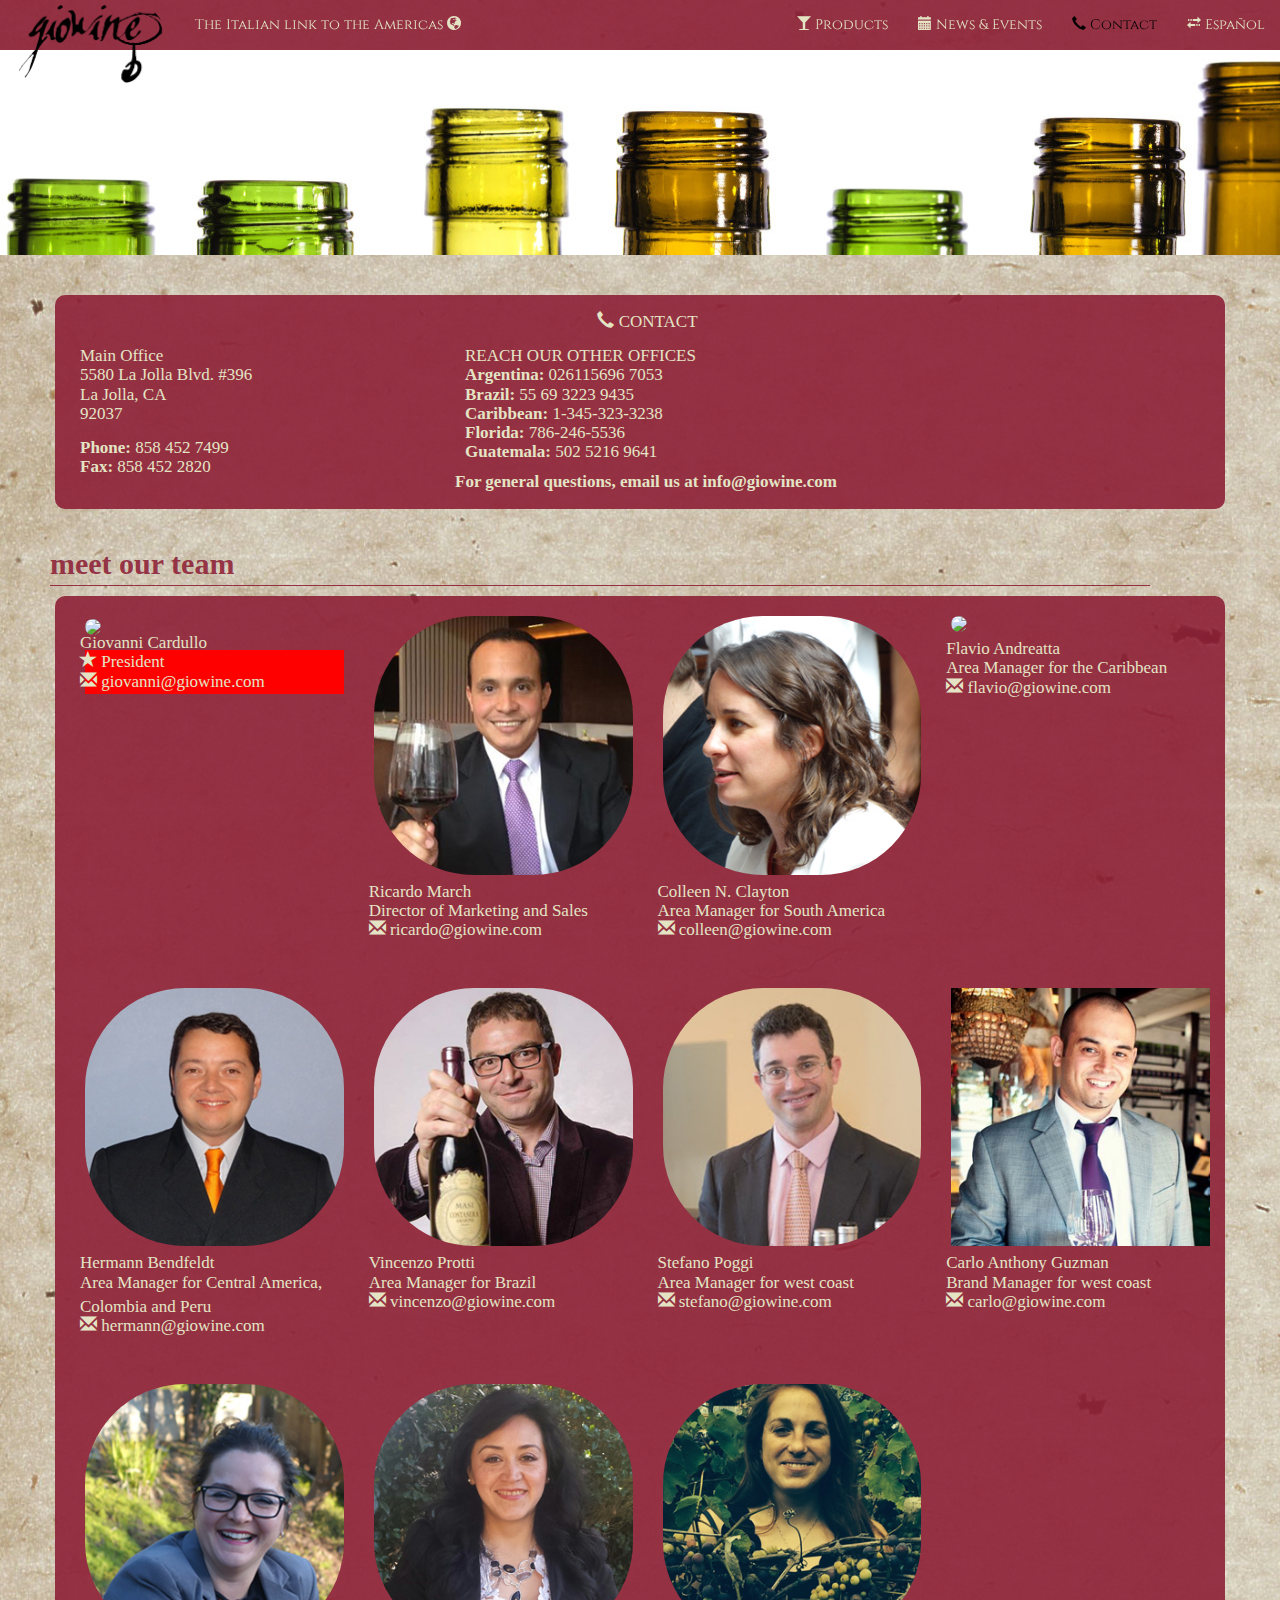
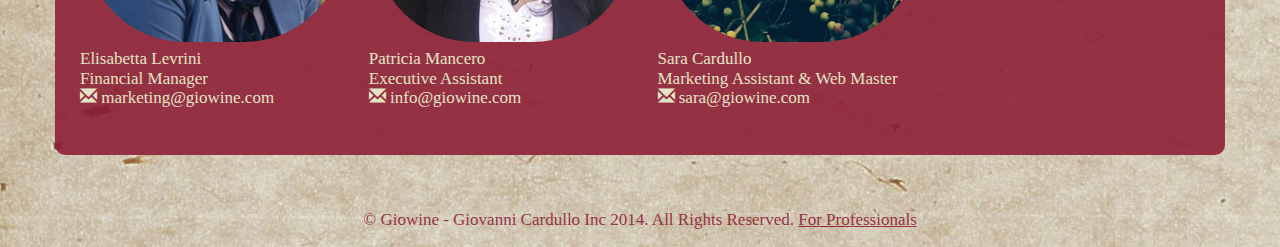
==== contact.html @ b2e7eb6e "re-init to lighten up the git history" ====
<!DOCTYPE html>
<html lang="en">
  <head>
    <meta charset="utf-8">
    <meta http-equiv="X-UA-Compatible" content="IE=edge">
    <meta name="viewport" content="width=device-width, initial-scale=1">
    <meta name="description" content="">
    <title>Giowine > Contacts</title>
  
     <!-- Exeternal CSS -->
     <link href='http://fonts.googleapis.com/css?family=Cinzel' rel='stylesheet' type='text/css'>
     <link href="css/bootstrap.css" rel="stylesheet">
     <link href="css/main.css" rel="stylesheet">
     
     
  </head>

  <body id="contactbody">


   <header>

  <!-- Navbar -->
    <nav class="navbar navbar-default navbar-fixed-top">
      <div class="container-fluid">
        <!-- Brand and toggle get grouped for better mobile display -->
        <div class="navbar-header">
          <button type="button" class="navbar-toggle collapsed" data-toggle="collapse" data-target="#bs-example-navbar-collapse-1">
            <span class="sr-only">Toggle navigation</span>
            <span class="icon-bar"></span>
            <span class="icon-bar"></span>
            <span class="icon-bar"></span>
          </button>
          
           <ul class="nav navbar-nav navbar-left">
           <li class="logo"><a class="navbar-brand" href="index.html"><img src="images/vrais_logo.png"></a></li>
            <li id="italianlink">The Italian link to the Americas <span class="glyphicon glyphicon-globe" aria-hidden="true"></li>
          </ul>
        </div>

       

        <!-- Collect the nav links, forms, and other content for toggling -->
        <div class="collapse navbar-collapse" id="bs-example-navbar-collapse-1">
          <ul class="nav navbar-nav navbar-right"> <!--here-->
            <li><a href="wine.html"><span class="glyphicon glyphicon-glass" aria-hidden="true"></span> Products</a></li>
            <li class="dropdown">
              <a href="#" class="dropdown-toggle" data-toggle="dropdown" role="button" aria-expanded="false"><span class="glyphicon glyphicon-calendar" aria-hidden="true"></span> News & Events </a>
              <ul class="dropdown-menu" role="menu">
                <li><a href="#">In the Press</a></li>
                <li><a href="#">What's New</a></li>
                <li><a href="#">Calendar</a></li>
              </ul>
            </li>
            <li class="active"><a href="contact.html"> <span class="glyphicon glyphicon-earphone" aria-hidden="true"></span> Contact</a></li>
            <li><a href="#"><span class="glyphicon glyphicon-transfer" aria-hidden="true"></span> Español</a> </li> 
          </ul>

        </div><!-- /.navbar-collapse -->
      </div><!-- /.container-fluid -->
    </nav>
  
 </header>


<div class="try height">
</div>


<br>
<br>

  <div class="container">
      <br>
            <p class="bold center"><span class="glyphicon glyphicon-earphone"></span> CONTACT</p>
            </br>
            <div class="row">
                <div class="col-md-4">
                  <p class="bold">Main Office</p>
                  <p>5580 La Jolla Blvd. #396</p>
                  <p>La Jolla, CA</p>
                  <p>92037</p>
                  <br>
                  <p><strong>Phone:</strong> 858 452 7499</p>
                  <p><strong>Fax:</strong> 858 452 2820</p>
                </div>
                <div class="col-md-4">
                <p class="bold">REACH OUR OTHER OFFICES</p>
                  <p><strong>Argentina:</strong> 026115696 7053</p>
                  <p><strong>Brazil:</strong> 55 69 3223 9435</p>
                  <p><strong>Caribbean:</strong> 1-345-323-3238</p>
                  <p><strong>Florida:</strong> 786-246-5536</p>
                  <p><strong>Guatemala:</strong> 502 5216 9641</p>
                </div>
            </div>
              <p><strong>For general questions, email us at <a href="mailto:info@giowine.com?cc=info@giowine.com.com&subject=More%20information%20about%20Giowine&body=Hello, %0A%0AI came across your website and I'm interested in more information about Giowine, Inc.">info@giowine.com</a></strong></p>
               <br>
          </div>  <!-- /row -->

      </div>  <!-- /container -->

      <div class="jumbotron" id="nospace">
      <div id="box">
        <h2>meet our team</h2>
        <hr>
      </div>
       <div class="container">

       
<br>
        <div class="row">
<!-- Giovanni-->
          <div class="col-md-3">
            
              <img src="images/contacts/gio.jpg" class="round">
                <p class="bold"> Giovanni Cardullo</p> 
                <div class="contact1">
                 <p><span class="glyphicon glyphicon-star" aria-hidden="true"></span> President</p> 
                 <p><a href="mailto:giovanni@giowine.com?cc=info@giowine.com.com&subject=More%20information%20about%20Giowine&body=Dear Giovanni, %0A%0AI came across your website and I'm interested in more information about Giowine, Inc."><span class="glyphicon glyphicon-envelope" aria-hidden="true"></span> giovanni@giowine.com</a></p>
            </div>
          </div>
<!-- Ricardo-->
          <div class="col-md-3">
            <div class="contact">
               <img src="images/contacts/ricardo.jpg" class="round">
                <p class="bold">Ricardo March</p>
                <p>Director of Marketing and Sales</p>
                <p><a href="mailto:ricardo@giowine.com?cc=info@giowine.com.com&subject=More%20information%20about%20Giowine&body=Dear Ricardo, %0A%0AI came across your website and I'm interested in more information about Giowine, Inc."><span class="glyphicon glyphicon-envelope" aria-hidden="true"></span> ricardo@giowine.com</a></p>
            </div>
          </div>

<!-- Colleen-->
          <div class="col-md-3">
            <div class="contact">
              <img src="images/contacts/colleen.jpg" class="round">
              <p class="bold">Colleen N. Clayton</p>
              <p>Area Manager for South America
              <p><a href="mailto:colleen@giowine.com?cc=info@giowine.com.com&subject=More%20information%20about%20Giowine&body=Dear Colleen, %0A%0AI came across your website and I'm interested in more information about Giowine, Inc."><span class="glyphicon glyphicon-envelope" aria-hidden="true"></span> colleen@giowine.com</a></p>
            </div>
          </div>

<!-- Flavio-->
          <div class="col-md-3">
            <div class="contact">
              <img src="images/contacts/flavio.jpg" class="round">
              <p class="bold">Flavio Andreatta</p>
              <p>Area Manager for the Caribbean</p>
              <p><a href="mailto:flavio@giowine.com?cc=info@giowine.com.com&subject=More%20information%20about%20Giowine&body=Dear Flavio, %0A%0AI came across your website and I'm interested in more information about Giowine, Inc."><span class="glyphicon glyphicon-envelope" aria-hidden="true"></span> flavio@giowine.com</a></p>
            </div>
          </div>
        </div><!-- /row1-->

        <div class="row">
<!-- Hermann-->
          <div class="col-md-3">
            <div class="contact">
              <img src="images/contacts/hermann.jpg" class="round">
              <p class="bold">Hermann Bendfeldt</p>
              <p>Area Manager for Central America, Colombia and Peru</p>
              <p><a href="mailto:hermann@giowine.com?cc=info@giowine.com.com&subject=More%20information%20about%20Giowine&body=Dear Hermann, %0A%0AI came across your website and I'm interested in more information about Giowine, Inc."><span class="glyphicon glyphicon-envelope" aria-hidden="true"></span> hermann@giowine.com</a></p>
            </div>
          </div>

<!-- Vincenzo-->
          <div class="col-md-3">
            <div class="contact">
              <img src="images/contacts/vincenzo.jpg" class="round">
              <p class="bold">Vincenzo Protti</p>
              <p>Area Manager for Brazil</p>
              <p><a href="mailto:vincenzo@giowine.com?cc=info@giowine.com.com&subject=More%20information%20about%20Giowine&body=Dear Vincenzo, %0A%0AI came across your website and I'm interested in more information about Giowine, Inc."><span class="glyphicon glyphicon-envelope" aria-hidden="true"></span> vincenzo@giowine.com</a></p>
            </div>
          </div>
  
<!-- Stefano-->
          <div class="col-md-3">
            <div class="contact">
              <img src="images/contacts/stefano.jpg" class="round">
              <p class="bold">Stefano Poggi</p>
              <p>Area Manager for west coast</p>
              <p><a href="mailto:stefano@giowine.com?cc=info@giowine.com.com&subject=More%20information%20about%20Giowine&body=Dear Stefano, %0A%0AI came across your website and I'm interested in more information about Giowine, Inc."><span class="glyphicon glyphicon-envelope" aria-hidden="true"></span> stefano@giowine.com</a></p>
            </div>
          </div>

<!-- Carlo-->
          <div class="col-md-3">
            <div class="contact">
              <img src="images/contacts/carlo.jpg">
              <p class="bold">Carlo Anthony Guzman</p>
              <p>Brand Manager for west coast</p>
              <p><a href="mailto:carlo@giowine.com?cc=info@giowine.com.com&subject=More%20information%20about%20Giowine&body=Dear Carlo, %0A%0AI came across your website and I'm interested in more information about Giowine, Inc."><span class="glyphicon glyphicon-envelope" aria-hidden="true"></span> carlo@giowine.com</a></p>
            </div>
          </div>
        </div><!-- /row2-->

        <div class="row">
<!-- Elisabetta-->
          <div class="col-md-3">
            <div class="contact">
              <img src="images/contacts/elisabetta.jpg" class="round">
              <p class="bold">Elisabetta Levrini</p>
              <p>Financial Manager</p>
              <p><a href="mailto:marketing@giowine.com?cc=info@giowine.com.com&subject=More%20information%20about%20Giowine&body=Dear Elisabetta, %0A%0AI came across your website and I'm interested in more information about Giowine, Inc."><span class="glyphicon glyphicon-envelope" aria-hidden="true"></span> marketing@giowine.com</a></p>
            </div>
          </div>

<!-- Patricia-->
          <div class="col-md-3">
            <div class="contact">  
              <img src="images/contacts/patricia.jpg" class="round">
              <p class="bold">Patricia Mancero</p>
              <p>Executive Assistant</p>
              <p><a href="mailto:info@giowine.com?cc=info@giowine.com.com&subject=More%20information%20about%20Giowine&body=Dear Patricia, %0A%0AI came across your website and I'm interested in more information about Giowine, Inc."><span class="glyphicon glyphicon-envelope" aria-hidden="true"></span> info@giowine.com</a></p>
            </div>
          </div>

<!-- Sara-->
          <div class="col-md-3">
            <div class="contact">
              <img src="images/contacts/sara.jpg" class="round">
              <p class="bold">Sara Cardullo</p>
              <p>Marketing Assistant & Web Master</p>
              <p><a href="mailto:sara@giowine.com?cc=info@giowine.com.com&subject=More%20information%20about%20Giowine&body=Dear Sara, %0A%0AI came across your website and I'm interested in more information about Giowine, Inc."><span class="glyphicon glyphicon-envelope" aria-hidden="true"></span> sara@giowine.com</a></p>
            </div>
          </div>
          
          <div class="col-md-3">
            
          </div>

        </div><!-- /row3-->

      </div><!-- /container-->
      </div><!-- /Jumbotron-->

    


    <!-- Footer -->
    <footer>
      
       <p>© Giowine - Giovanni Cardullo Inc 2014. All Rights Reserved. <u><a href="#">For Professionals</a></u></p>
       
      
    </footer>

<!-- jQuery -->
    <script src="https://ajax.googleapis.com/ajax/libs/jquery/1.11.0/jquery.min.js"></script>
    <!-- Include all compiled plugins (below), or include individual files as needed -->
    <script src="js/bootstrap.js"></script>
    

  </body>
</html>
---- css/main.css ----
/*-----------------------------------------------------------------------------
=MAIN STYLES
-----------------------------------------------------------------------------*/


body {
  color: rgba(141,32,54, 0.9);
  /*background: rgb(228,228,197);*/
  background: url('../images/bg/3.jpg'); /* add a fallback color of #d6d6d6 */
  background-repeat: repeat-y;
  background-position: -50px -155px;
  padding-top: 50px;
  font-family: 'Baskerville', 'Garamond', 'Calisto MT',  'Book Antiqua', serif;
  height: 110%;
}



h1 {
 font-family: 'Cinzel', serif;
 text-align: center;
}

header {
  background: rgba(141,32,54, 0.9);
  color: rgb(228,228,197) !important;
}

.center {
  text-align: center;
}

footer {
  margin: 20px;
  text-align: center
}

footer p {
  font-size: 17px;
}

h4 {
  font-weight: bold;
}

h3 {
  font-weight: bold;
}


.round {
  border-radius: 100px;
}



.blurb hr {
  margin-bottom: 5px;
  margin-top: -10px;
  margin-right: 0px;
  border-color: rgb(228,228,197)
}

hr {
  margin-bottom: 10px;
  margin-top: -5px;
  border-color: rgba(141,32,54, 0.9);
  margin-right: 100px;
}

button {
  color: rgba(141,32,54, 0.9) !important;
}

h2 {
  font-weight: bold;
}

.font {
  font-family: 'Cinzel', serif;
}


a:hover {

 text-decoration: none;
}

a:focus {
 color: black !important;
 text-decoration: none;
}

.carousel {
  border-top: 10px solid rgba(141,32,54, 0.9);
  border-bottom: 10px solid rgba(141,32,54, 0.9) ;
}

footer a {
  color: rgba(141,32,54, 0.9) !important;
}

footer a:hover {
  color: black !important;
}
/*-----------------------------------------------------------------------------
=NAVBAR
-----------------------------------------------------------------------------*/



.navbar {
  background: rgba(141,32,54, 0.9);
  font-family: 'Cinzel', serif;
  border: none;
  border-radius: 0px !important;
}


.navbar-default .navbar-nav > li > a {
  color: rgb(228,228,197);
}

.navbar-default .navbar-nav > li.active > a {
  background: inherit !important;
  color: black !important;
}


.dropdown-menu a {
  background: rgba(141,32,54, 0.9);
}

.dropdown-menu {
  padding: 0;
}

nav img {
  width: 150px;
  height: 400%;
  border-radius: 30px;
}

ul.nav a:hover {
 color: black !important;
}

ul.nav a:focus {
 color: black !important;
}


/*-----------------------------------------------------------------------------
=DIVS
-----------------------------------------------------------------------------*/

.container {

  margin: 0 auto;
}

.partners {
  margin: 0 auto;
  padding-bottom: 20px;
}

.partners .col-sm-3 a {
  display: inline-block;

  margin-bottom: 15px;
  text-align: center;
  width: 180px;
  height: 100px;
  overflow: hidden;
}

.partners img {
  width: 100%;
}

.blurb {
  background: rgba(141,32,54,0.9);
  color: rgb(228,228,197) !important;
  border-radius: 10px;
  padding: 15px;
}

.blurb .row {
  margin : 0px;
}

.blurb .container h3 {
  margin-top: 0px;
}

.blurb .container .content {
  width: 100%;
}

.blurb p {
   font-size: 17px;
   margin: 0px;
}

.jumbotron {
  background: none;
  margin-top: -50px;

}

.leaflet-container{
    border-radius: 10px;
    -moz-border-radius:10px;
    -khtml-border-radius:10px;
    -webkit-border-radius:10px;
    }


/*-----------------------------------------------------------------------------
=IDs
-----------------------------------------------------------------------------*/

#close img {
  margin: 0;
  padding: -10;
}

#map {
  height: 430px;
  width: 100%;
  margin-bottom: 15px;
  color: rgba(141,32,54, 0.9);
}

#map2 {
  height: 665px;
  width: 600px;
}

#nospace {
  margin-top: -30px;
  margin-bottom: -15px;
}

.logo {
  padding-right: 0px;
  padding-top: 0px;
  margin-top: -10px;
}

#italianlink {
  padding-top: 15px;
  padding-bottom: 15px;
  padding-left: 15px;
}

#brand {
  font-size: 1.5em;
}


#black {
  color: black;
}

#black:hover {
  color: rgb(228,228,197);
  cursor: pointer;
}


/*-----------------------------------------------------------------------------
=CONTACT PAGE
-----------------------------------------------------------------------------*/

#contactbody .container {
  background: rgba(141,32,54,0.9);
  color: rgb(228,228,197);
  border-radius: 10px;
  padding-left: 30px;
}


.contactmain {
  border: 1px solid rgba(141,32,54, 0.9);
  padding: 7px;
}

.contact {
  margin-bottom: 50px;
}

.contact img {
  margin-bottom: 10px;
  width: 100%;

}

#contactbody p {
  margin: -5px;
  padding: -5px;
  font-size: 17px;

}

#contactbody a {
  text-decoration: none;
  color: rgb(228,228,197);
}

#box {
  padding-left: 20px;
}



.try {
background-image: url(../images/bottle.jpg);
position: relative;
/*---WHY DOESNT THIS EFFECT WORK?^^ -----------------*/
padding-top: 8%;
padding-right: 0px;
padding-bottom: 8%;
padding-left: 0px;
height: 200px;

}

.bg {
background-image: url(../images/bottle.jpg);
background-repeat: no-repeat;
background-position: 50% 0px;
height: 200px;
-moz-transition: all 0.3s ease-out;
-ms-transition: all 0.3s ease-out;
-o-transition: all 0.3s ease-out;
-webkit-transition: all 0.3s ease-out;
transition: all 0.3s ease-out;
}

.contact1 {
  background-color: red;
}


/*-----------------------------------------------------------------------------
=MODAL
-----------------------------------------------------------------------------*/

.modal {
  color: rgba(141,32,54, 0.9);
}

.modal-body p {
  font-size: 15px;
}

.modal-body a {
  text-decoration: none;
}

.modal-title {
  font-weight: bold;
}

.modal-body img {
  width: 100%;
  padding-bottom: 15px;

}

.modal-footer img {
  height: 50px;
  float: left;
}


/*-----------------------------------------------------------------------------
=WINE PAGE
-----------------------------------------------------------------------------*/
#winebody .blurb {
  padding: 10px;
}

#winebody .modal img {
  padding-bottom: 0px;
}


.caption {
  color: black;
  font-style: italic;
}


/*-----------------------------------------------------------------------------
=DIVS
-----------------------------------------------------------------------------*/


.box {
  margin: 5px;
  width: 214px;
}

.box img {
  width: 100%;
  border-bottom: 1px solid rgba(141,32,54, 0.9);
}


.box {
  background: rgb(228,228,197);
  border: 2px solid rgba(141,32,54, 0.9);
}
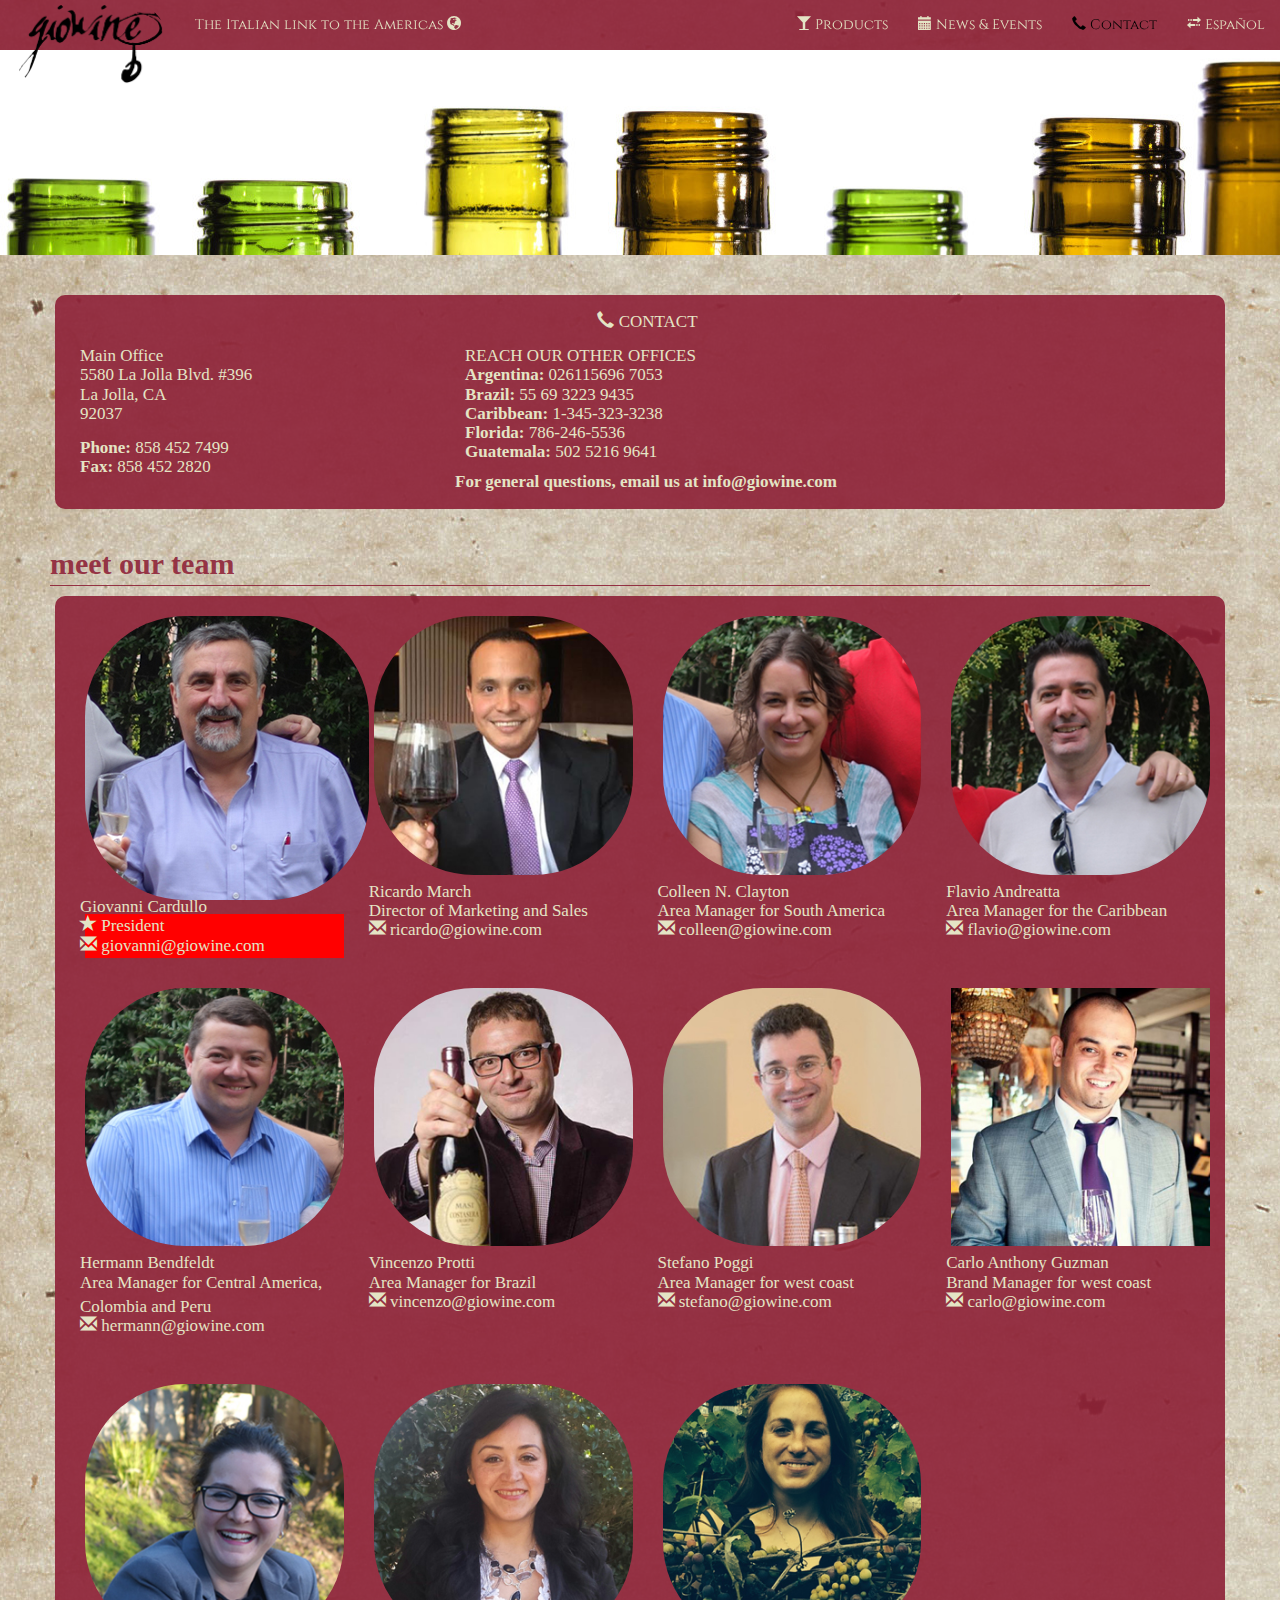
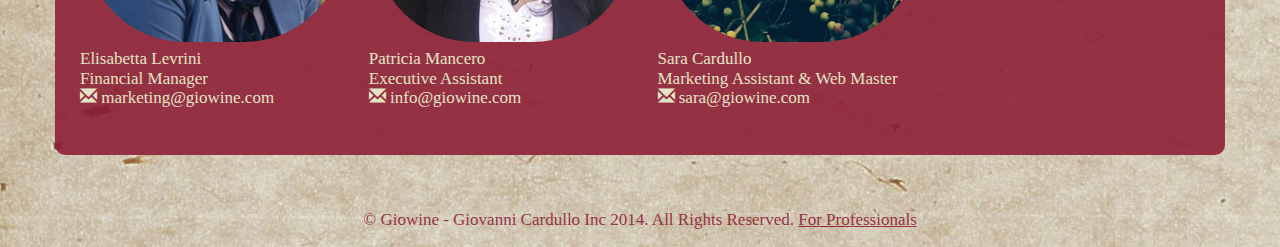
==== commit 402bff23: "edited pictures" ====
--- a/contact.html
+++ b/contact.html
@@ -112,7 +112,7 @@
 <!-- Giovanni-->
           <div class="col-md-3">
             
-              <img src="images/contacts/gio.jpg" class="round">
+              <img src="images/contacts/giovanni.jpg" class="round">
                 <p class="bold"> Giovanni Cardullo</p> 
                 <div class="contact1">
                  <p><span class="glyphicon glyphicon-star" aria-hidden="true"></span> President</p> 
@@ -132,7 +132,7 @@
 <!-- Colleen-->
           <div class="col-md-3">
             <div class="contact">
-              <img src="images/contacts/colleen.jpg" class="round">
+              <img src="images/contacts/colleen2.jpg" class="round">
               <p class="bold">Colleen N. Clayton</p>
               <p>Area Manager for South America
               <p><a href="mailto:colleen@giowine.com?cc=info@giowine.com.com&subject=More%20information%20about%20Giowine&body=Dear Colleen, %0A%0AI came across your website and I'm interested in more information about Giowine, Inc."><span class="glyphicon glyphicon-envelope" aria-hidden="true"></span> colleen@giowine.com</a></p>
@@ -154,7 +154,7 @@
 <!-- Hermann-->
           <div class="col-md-3">
             <div class="contact">
-              <img src="images/contacts/hermann.jpg" class="round">
+              <img src="images/contacts/hermann2.jpg" class="round">
               <p class="bold">Hermann Bendfeldt</p>
               <p>Area Manager for Central America, Colombia and Peru</p>
               <p><a href="mailto:hermann@giowine.com?cc=info@giowine.com.com&subject=More%20information%20about%20Giowine&body=Dear Hermann, %0A%0AI came across your website and I'm interested in more information about Giowine, Inc."><span class="glyphicon glyphicon-envelope" aria-hidden="true"></span> hermann@giowine.com</a></p>
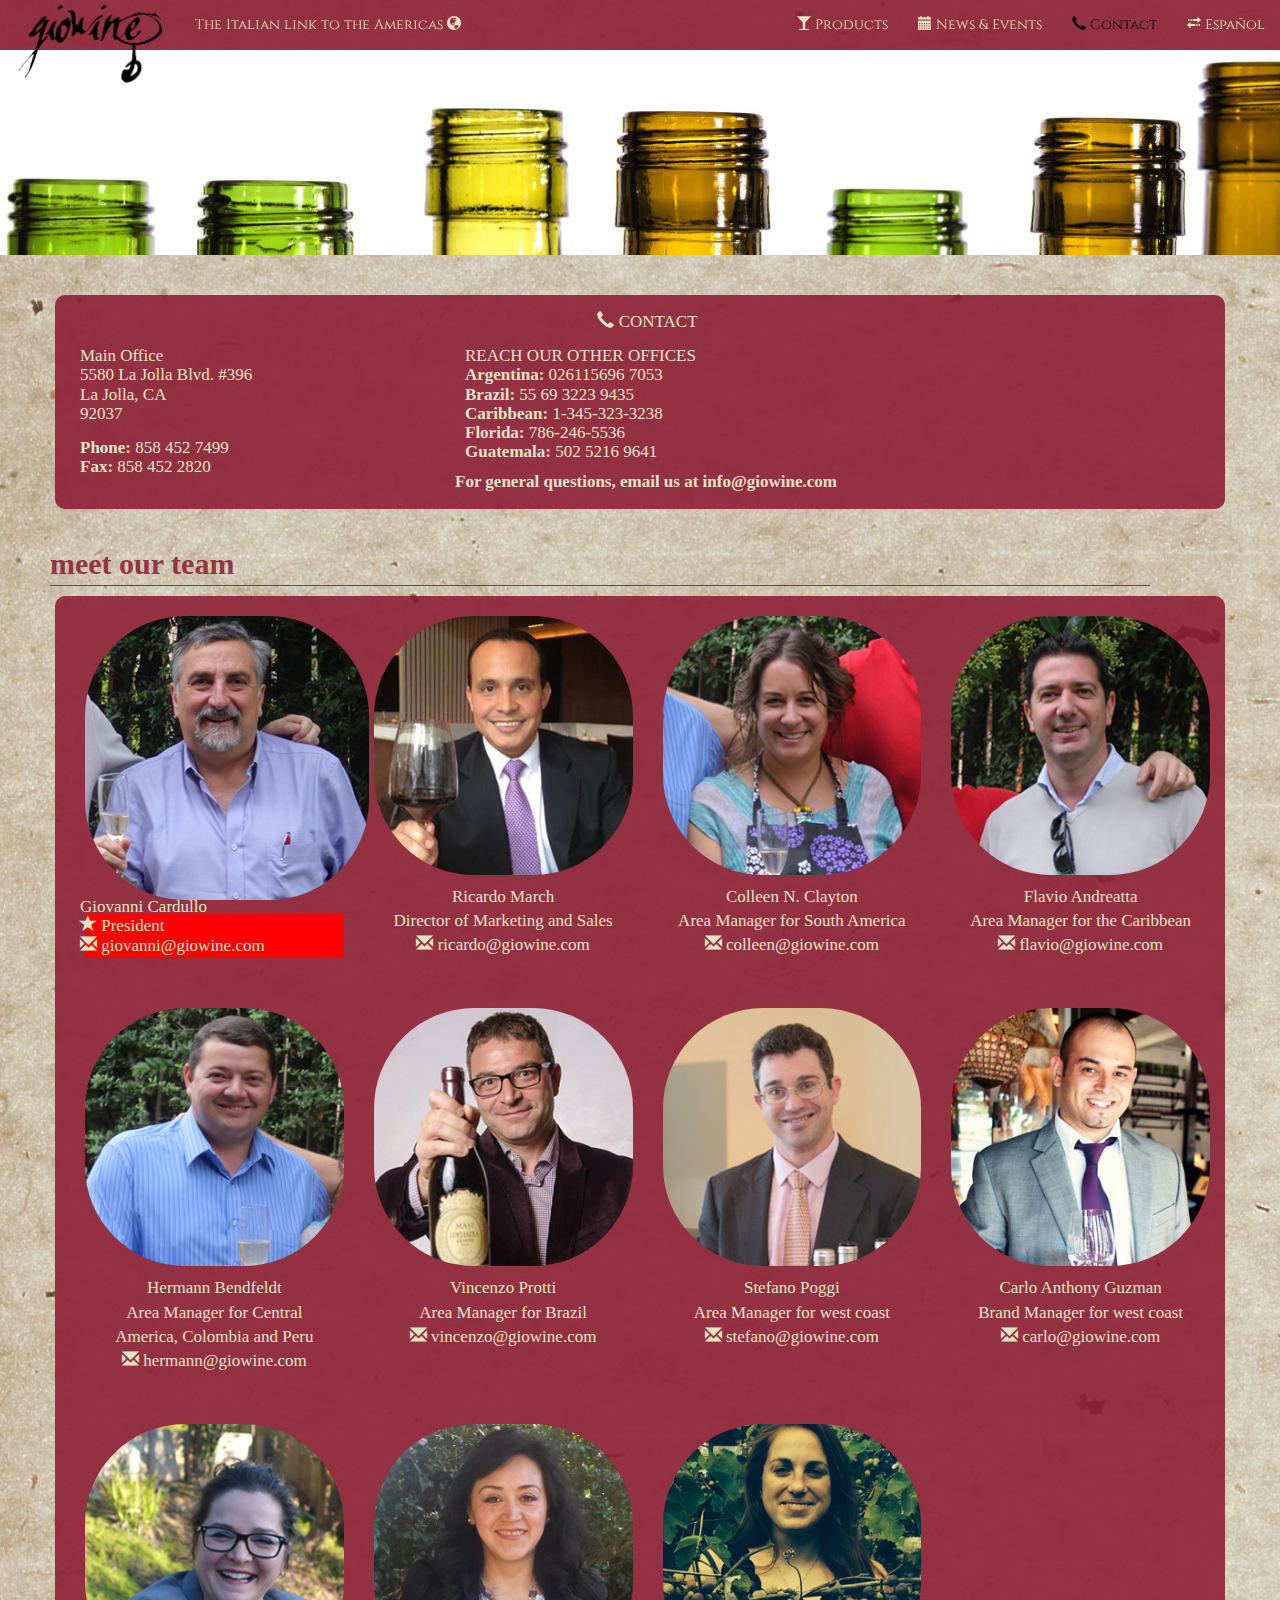
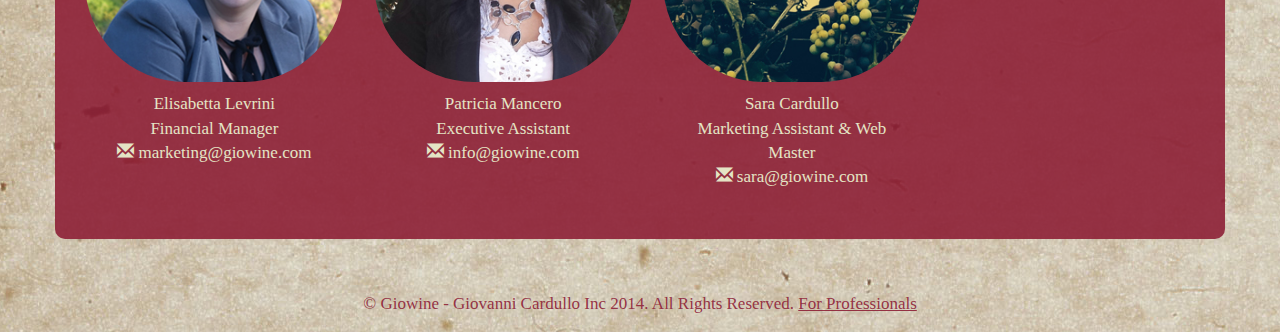
==== commit c8352678: "fixed the missing "round" ====
--- a/contact.html
+++ b/contact.html
@@ -184,7 +184,7 @@
 <!-- Carlo-->
           <div class="col-md-3">
             <div class="contact">
-              <img src="images/contacts/carlo.jpg">
+              <img src="images/contacts/carlo.jpg" class="round">
               <p class="bold">Carlo Anthony Guzman</p>
               <p>Brand Manager for west coast</p>
               <p><a href="mailto:carlo@giowine.com?cc=info@giowine.com.com&subject=More%20information%20about%20Giowine&body=Dear Carlo, %0A%0AI came across your website and I'm interested in more information about Giowine, Inc."><span class="glyphicon glyphicon-envelope" aria-hidden="true"></span> carlo@giowine.com</a></p>
--- a/css/main.css
+++ b/css/main.css
@@ -164,9 +164,25 @@
   padding-bottom: 20px;
 }
 
+/*.flexrow {
+  display: -webkit-flex;
+  -webkit-flex-direction: row;
+  -webkit-flex-wrap: nowrap;
+  -webkit-justify-content: space-between;
+  -webkit-align-items: center;
+  -webkit-align-content: center;
+  display: flex;
+  flex-direction: row;
+  flex-wrap: wrap;
+  align-content: center;
+  justify-content: space-between;
+  align-items: center;
+  width: 100%;
+}*/
+
+
 .partners .col-sm-3 a {
   display: inline-block;
-
   margin-bottom: 15px;
   text-align: center;
   width: 180px;
@@ -280,6 +296,20 @@
   padding-left: 30px;
 }
 
+#contactbody p {
+  margin: -5px;
+  font-size: 17px;
+
+}
+
+#contactbody a {
+  text-decoration: none;
+  color: rgb(228,228,197);
+}
+
+#box {
+  padding-left: 20px;
+}
 
 .contactmain {
   border: 1px solid rgba(141,32,54, 0.9);
@@ -293,23 +323,12 @@
 .contact img {
   margin-bottom: 10px;
   width: 100%;
-
-}
-
-#contactbody p {
-  margin: -5px;
-  padding: -5px;
-  font-size: 17px;
-
-}
-
-#contactbody a {
-  text-decoration: none;
-  color: rgb(228,228,197);
-}
-
-#box {
-  padding-left: 20px;
+}
+
+#contactbody .contact p {
+  text-align: center;
+  margin: 0px 10px;
+  padding: 0px;
 }
 
 
@@ -412,4 +431,4 @@
 .box {
   background: rgb(228,228,197);
   border: 2px solid rgba(141,32,54, 0.9);
-}+}
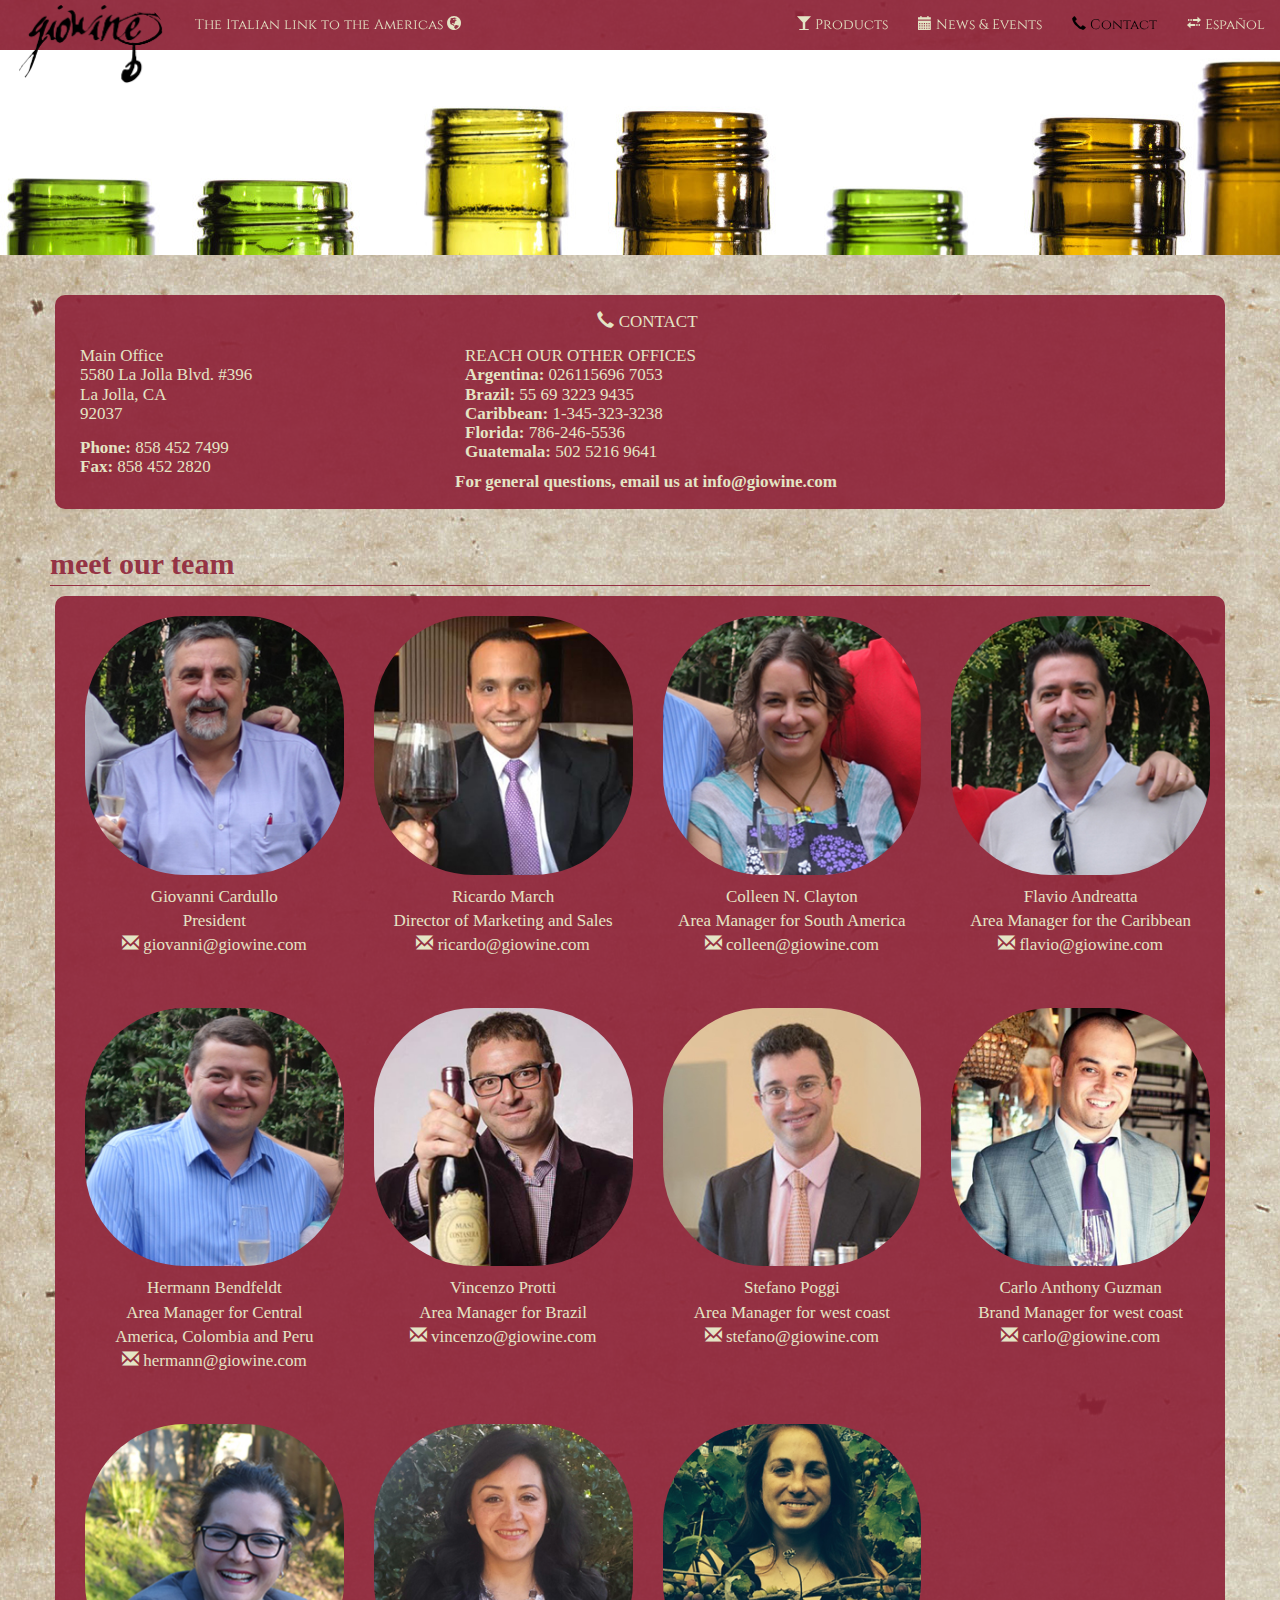
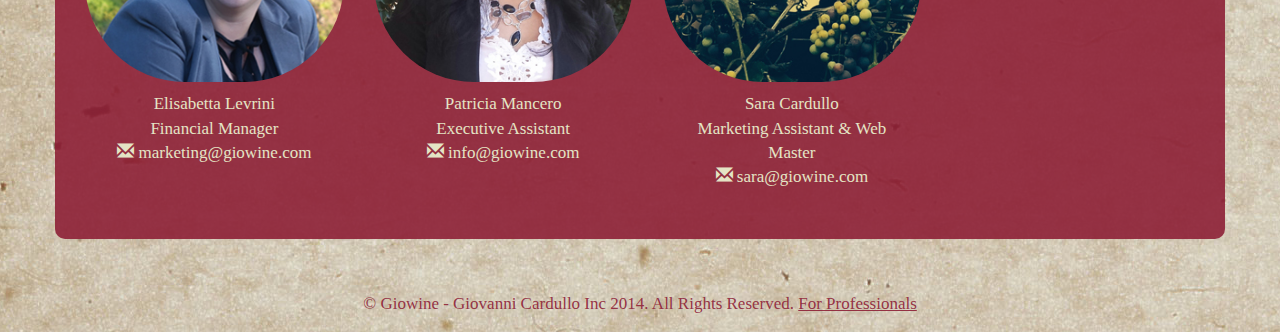
==== commit 47fb5ac4: "no need for a star and stuff" ====
--- a/contact.html
+++ b/contact.html
@@ -6,13 +6,13 @@
     <meta name="viewport" content="width=device-width, initial-scale=1">
     <meta name="description" content="">
     <title>Giowine > Contacts</title>
-  
+
      <!-- Exeternal CSS -->
      <link href='http://fonts.googleapis.com/css?family=Cinzel' rel='stylesheet' type='text/css'>
      <link href="css/bootstrap.css" rel="stylesheet">
      <link href="css/main.css" rel="stylesheet">
-     
-     
+
+
   </head>
 
   <body id="contactbody">
@@ -31,14 +31,14 @@
             <span class="icon-bar"></span>
             <span class="icon-bar"></span>
           </button>
-          
+
            <ul class="nav navbar-nav navbar-left">
            <li class="logo"><a class="navbar-brand" href="index.html"><img src="images/vrais_logo.png"></a></li>
             <li id="italianlink">The Italian link to the Americas <span class="glyphicon glyphicon-globe" aria-hidden="true"></li>
           </ul>
         </div>
 
-       
+
 
         <!-- Collect the nav links, forms, and other content for toggling -->
         <div class="collapse navbar-collapse" id="bs-example-navbar-collapse-1">
@@ -53,13 +53,13 @@
               </ul>
             </li>
             <li class="active"><a href="contact.html"> <span class="glyphicon glyphicon-earphone" aria-hidden="true"></span> Contact</a></li>
-            <li><a href="#"><span class="glyphicon glyphicon-transfer" aria-hidden="true"></span> Español</a> </li> 
+            <li><a href="#"><span class="glyphicon glyphicon-transfer" aria-hidden="true"></span> Español</a> </li>
           </ul>
 
         </div><!-- /.navbar-collapse -->
       </div><!-- /.container-fluid -->
     </nav>
-  
+
  </header>
 
 
@@ -106,17 +106,18 @@
       </div>
        <div class="container">
 
-       
+
 <br>
         <div class="row">
 <!-- Giovanni-->
           <div class="col-md-3">
-            
+            <div class="contact">
               <img src="images/contacts/giovanni.jpg" class="round">
-                <p class="bold"> Giovanni Cardullo</p> 
-                <div class="contact1">
-                 <p><span class="glyphicon glyphicon-star" aria-hidden="true"></span> President</p> 
-                 <p><a href="mailto:giovanni@giowine.com?cc=info@giowine.com.com&subject=More%20information%20about%20Giowine&body=Dear Giovanni, %0A%0AI came across your website and I'm interested in more information about Giowine, Inc."><span class="glyphicon glyphicon-envelope" aria-hidden="true"></span> giovanni@giowine.com</a></p>
+              <p class="bold">Giovanni Cardullo</p>
+              <p>President</p>
+              <p>
+                <a href="mailto:giovanni@giowine.com?cc=info@giowine.com.com&subject=More%20information%20about%20Giowine&body=Dear Giovanni, %0A%0AI came across your website and I'm interested in more information about Giowine, Inc."><span class="glyphicon glyphicon-envelope" aria-hidden="true"></span> giovanni@giowine.com</a>
+              </p>
             </div>
           </div>
 <!-- Ricardo-->
@@ -170,7 +171,7 @@
               <p><a href="mailto:vincenzo@giowine.com?cc=info@giowine.com.com&subject=More%20information%20about%20Giowine&body=Dear Vincenzo, %0A%0AI came across your website and I'm interested in more information about Giowine, Inc."><span class="glyphicon glyphicon-envelope" aria-hidden="true"></span> vincenzo@giowine.com</a></p>
             </div>
           </div>
-  
+
 <!-- Stefano-->
           <div class="col-md-3">
             <div class="contact">
@@ -205,7 +206,7 @@
 
 <!-- Patricia-->
           <div class="col-md-3">
-            <div class="contact">  
+            <div class="contact">
               <img src="images/contacts/patricia.jpg" class="round">
               <p class="bold">Patricia Mancero</p>
               <p>Executive Assistant</p>
@@ -222,9 +223,9 @@
               <p><a href="mailto:sara@giowine.com?cc=info@giowine.com.com&subject=More%20information%20about%20Giowine&body=Dear Sara, %0A%0AI came across your website and I'm interested in more information about Giowine, Inc."><span class="glyphicon glyphicon-envelope" aria-hidden="true"></span> sara@giowine.com</a></p>
             </div>
           </div>
-          
-          <div class="col-md-3">
-            
+
+          <div class="col-md-3">
+
           </div>
 
         </div><!-- /row3-->
@@ -232,22 +233,22 @@
       </div><!-- /container-->
       </div><!-- /Jumbotron-->
 
-    
+
 
 
     <!-- Footer -->
     <footer>
-      
+
        <p>© Giowine - Giovanni Cardullo Inc 2014. All Rights Reserved. <u><a href="#">For Professionals</a></u></p>
-       
-      
+
+
     </footer>
 
 <!-- jQuery -->
     <script src="https://ajax.googleapis.com/ajax/libs/jquery/1.11.0/jquery.min.js"></script>
     <!-- Include all compiled plugins (below), or include individual files as needed -->
     <script src="js/bootstrap.js"></script>
-    
+
 
   </body>
-</html>+</html>
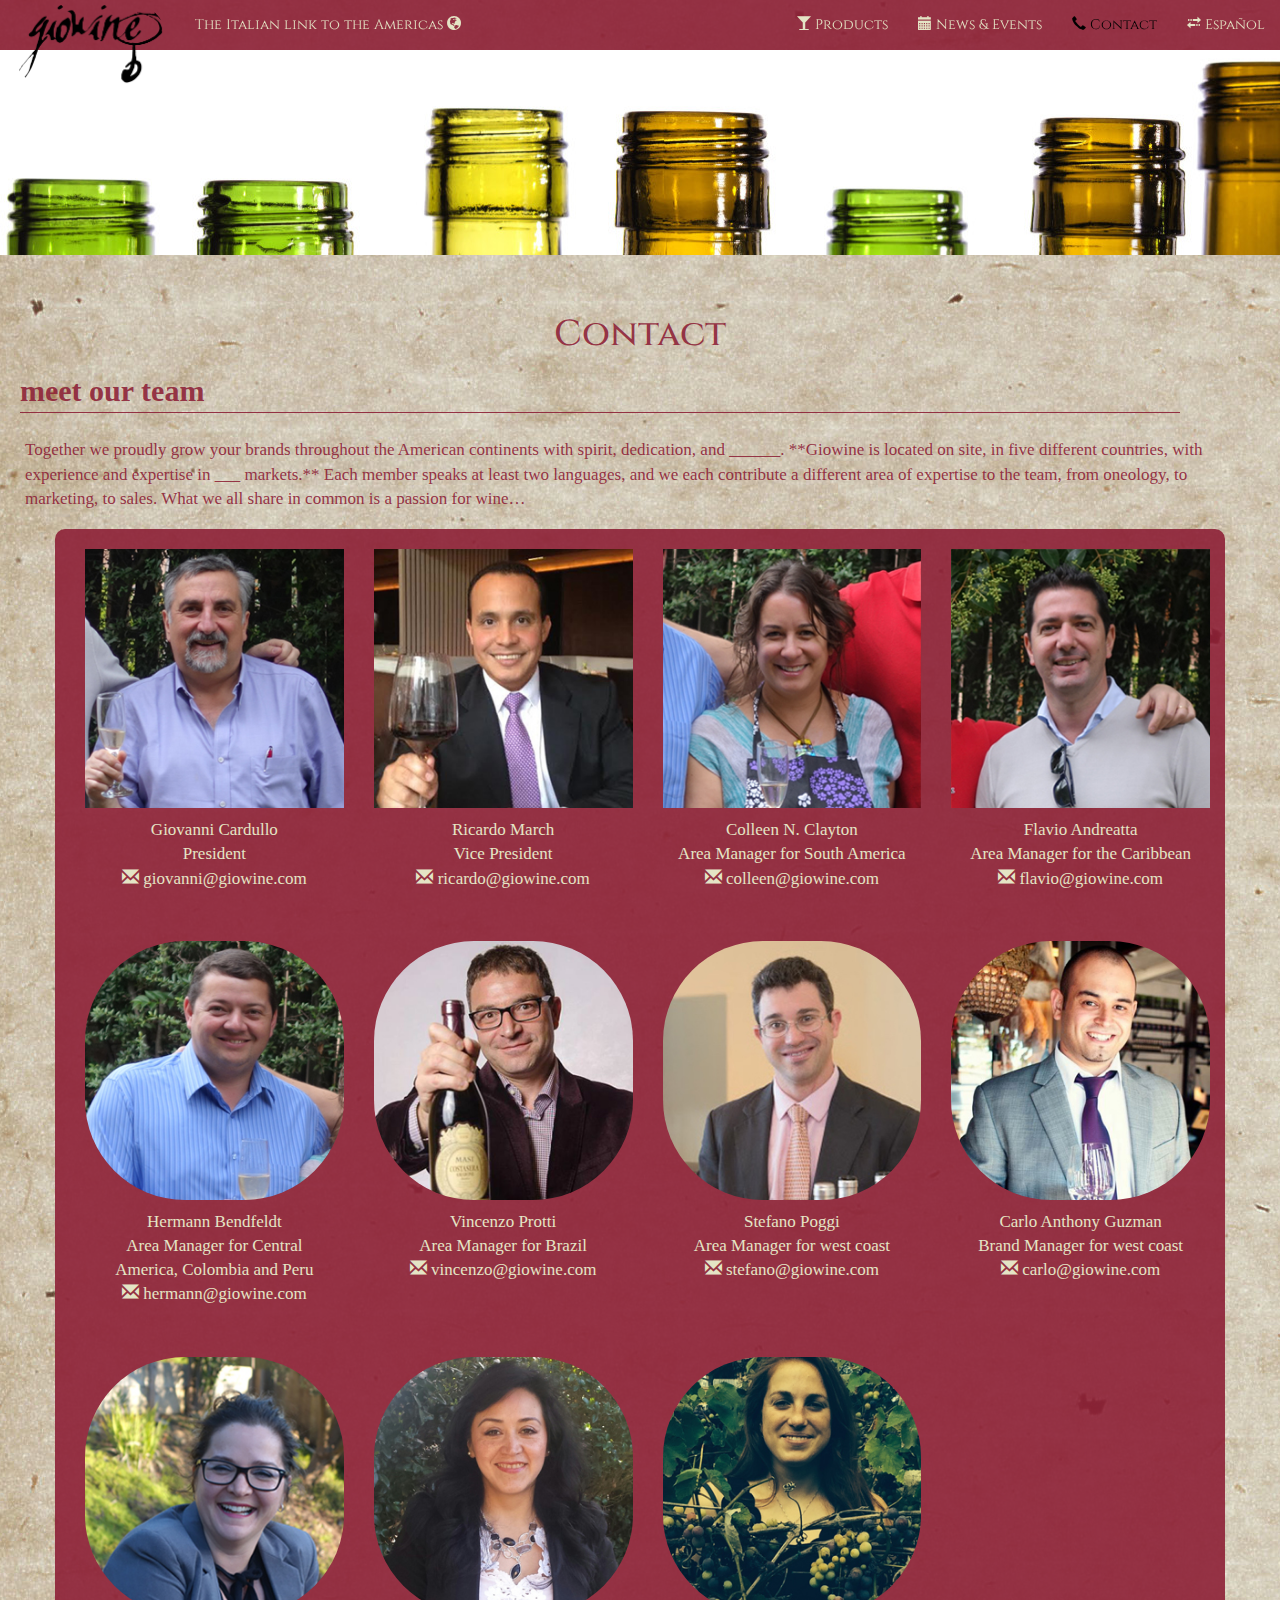
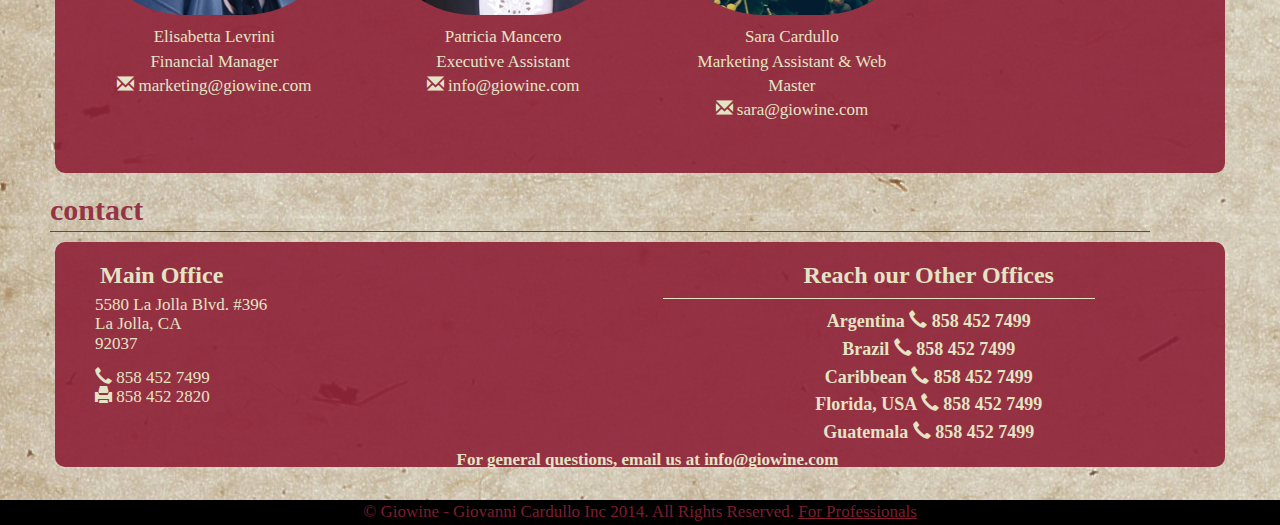
==== commit 536e8215: "General editing" ====
--- a/contact.html
+++ b/contact.html
@@ -70,49 +70,31 @@
 <br>
 <br>
 
-  <div class="container">
-      <br>
-            <p class="bold center"><span class="glyphicon glyphicon-earphone"></span> CONTACT</p>
-            </br>
-            <div class="row">
-                <div class="col-md-4">
-                  <p class="bold">Main Office</p>
-                  <p>5580 La Jolla Blvd. #396</p>
-                  <p>La Jolla, CA</p>
-                  <p>92037</p>
-                  <br>
-                  <p><strong>Phone:</strong> 858 452 7499</p>
-                  <p><strong>Fax:</strong> 858 452 2820</p>
-                </div>
-                <div class="col-md-4">
-                <p class="bold">REACH OUR OTHER OFFICES</p>
-                  <p><strong>Argentina:</strong> 026115696 7053</p>
-                  <p><strong>Brazil:</strong> 55 69 3223 9435</p>
-                  <p><strong>Caribbean:</strong> 1-345-323-3238</p>
-                  <p><strong>Florida:</strong> 786-246-5536</p>
-                  <p><strong>Guatemala:</strong> 502 5216 9641</p>
-                </div>
-            </div>
-              <p><strong>For general questions, email us at <a href="mailto:info@giowine.com?cc=info@giowine.com.com&subject=More%20information%20about%20Giowine&body=Hello, %0A%0AI came across your website and I'm interested in more information about Giowine, Inc.">info@giowine.com</a></strong></p>
-               <br>
-          </div>  <!-- /row -->
-
-      </div>  <!-- /container -->
-
-      <div class="jumbotron" id="nospace">
-      <div id="box">
-        <h2>meet our team</h2>
+        <h1>Contact</h1>
+  
+
+        <div id="box">
+        <h2 class="bold">meet our team</h2>
         <hr>
       </div>
+       
+        <div class="team">
+       <br>
+         <p>Together we proudly grow your brands throughout the American continents with spirit, dedication, and ______. **Giowine is located on site, in five different countries, with experience and expertise in ___ markets.** Each member speaks at least two languages, and we each contribute a different area of expertise to the team, from oneology, to marketing, to sales. What we all share in common is a passion for wine…</p>
+       </div>
+
+      <div class="jumbotron" id="nospace">
+
+  
+  
        <div class="container">
-
 
 <br>
         <div class="row">
 <!-- Giovanni-->
           <div class="col-md-3">
             <div class="contact">
-              <img src="images/contacts/giovanni.jpg" class="round">
+              <img src="images/contacts/giovanni.jpg">
               <p class="bold">Giovanni Cardullo</p>
               <p>President</p>
               <p>
@@ -123,9 +105,9 @@
 <!-- Ricardo-->
           <div class="col-md-3">
             <div class="contact">
-               <img src="images/contacts/ricardo.jpg" class="round">
+               <img src="images/contacts/ricardo.jpg" >
                 <p class="bold">Ricardo March</p>
-                <p>Director of Marketing and Sales</p>
+                <p>Vice President</p>
                 <p><a href="mailto:ricardo@giowine.com?cc=info@giowine.com.com&subject=More%20information%20about%20Giowine&body=Dear Ricardo, %0A%0AI came across your website and I'm interested in more information about Giowine, Inc."><span class="glyphicon glyphicon-envelope" aria-hidden="true"></span> ricardo@giowine.com</a></p>
             </div>
           </div>
@@ -133,7 +115,7 @@
 <!-- Colleen-->
           <div class="col-md-3">
             <div class="contact">
-              <img src="images/contacts/colleen2.jpg" class="round">
+              <img src="images/contacts/colleen2.jpg" >
               <p class="bold">Colleen N. Clayton</p>
               <p>Area Manager for South America
               <p><a href="mailto:colleen@giowine.com?cc=info@giowine.com.com&subject=More%20information%20about%20Giowine&body=Dear Colleen, %0A%0AI came across your website and I'm interested in more information about Giowine, Inc."><span class="glyphicon glyphicon-envelope" aria-hidden="true"></span> colleen@giowine.com</a></p>
@@ -143,7 +125,7 @@
 <!-- Flavio-->
           <div class="col-md-3">
             <div class="contact">
-              <img src="images/contacts/flavio.jpg" class="round">
+              <img src="images/contacts/flavio.jpg" >
               <p class="bold">Flavio Andreatta</p>
               <p>Area Manager for the Caribbean</p>
               <p><a href="mailto:flavio@giowine.com?cc=info@giowine.com.com&subject=More%20information%20about%20Giowine&body=Dear Flavio, %0A%0AI came across your website and I'm interested in more information about Giowine, Inc."><span class="glyphicon glyphicon-envelope" aria-hidden="true"></span> flavio@giowine.com</a></p>
@@ -231,16 +213,68 @@
         </div><!-- /row3-->
 
       </div><!-- /container-->
+
+
+
+
+<div id="box">
+        <h2 class="bold">contact</h2>
+        <hr>
+      </div>
+  <div class="container">
+  <div class="col-md-6">
+              <div class="main_office">
+                <h3>Main Office</h3>
+  
+                  <p>5580 La Jolla Blvd. #396</p>
+                  <p>La Jolla, CA</p>
+                  <p>92037</p>
+                  <br>
+                  
+                  
+                  <p><span class="glyphicon glyphicon-earphone"></span> 858 452 7499</p>
+                
+                  <p><span class="glyphicon glyphicon-print"></span> 858 452 2820</p>
+              </div>
+  </div>
+  <div class="col-md-6">
+               <div class="other_offices">
+                <h3 class="center">Reach our Other Offices</h3>
+                <hr>
+                  <h4 class="center"><strong>Argentina</strong> <span class="glyphicon glyphicon-earphone"> </span> 858 452 7499</p>
+                  
+                  <h4 class="center"><strong>Brazil</strong> <span class="glyphicon glyphicon-earphone"></span> 858 452 7499</p>
+                  
+                  <h4 class="center"> <strong>Caribbean</strong> <span class="glyphicon glyphicon-earphone"></span> 858 452 7499</p>
+                  
+                  <h4 class="center"><strong>Florida, USA</strong> <span class="glyphicon glyphicon-earphone"></span> 858 452 7499</p>
+                  
+                  <h4 class="center"><strong>Guatemala</strong> <span class="glyphicon glyphicon-earphone"></span> 858 452 7499</p>
+                </div>
+  </div>
+              <br>
+              <br>
+              <p class="center"><strong>For general questions, email us at <a href="mailto:info@giowine.com?cc=info@giowine.com.com&subject=More%20information%20about%20Giowine&body=Hello, %0A%0AI came across your website and I'm interested in more information about Giowine, Inc.">info@giowine.com</a></strong></p>
+             
+          </div>  <!-- /row -->
+
+      </div>  <!-- /container -->
+
+</div><!-- /end footer-->
+
+
+
+
       </div><!-- /Jumbotron-->
 
 
 
 
     <!-- Footer -->
+
     <footer>
 
        <p>© Giowine - Giovanni Cardullo Inc 2014. All Rights Reserved. <u><a href="#">For Professionals</a></u></p>
-
 
     </footer>
 
--- a/css/main.css
+++ b/css/main.css
@@ -32,7 +32,12 @@
 
 footer {
   margin: 20px;
-  text-align: center
+  text-align: center;
+  display: block;
+  background-color: black;
+  margin: 0;
+
+
 }
 
 footer p {
@@ -103,6 +108,9 @@
 footer a:hover {
   color: black !important;
 }
+
+
+
 /*-----------------------------------------------------------------------------
 =NAVBAR
 -----------------------------------------------------------------------------*/
@@ -290,9 +298,38 @@
 -----------------------------------------------------------------------------*/
 
 #contactbody .container {
+   background: rgba(141,32,54,0.9);
+  color: rgb(228,228,197);
+  padding-left: 30px;
+  border-radius: 10px;
+
+}
+
+#contactbody .container hr {
+  border-color: rgb(228,228,197);
+  margin-top: 10px;
+
+}
+
+#contactbody .panel-body {
   background: rgba(141,32,54,0.9);
   color: rgb(228,228,197);
-  border-radius: 10px;
+  padding-left: 30px;
+}
+
+#contactbody .panel {
+  border: rgba(141,32,54,0.9);
+}
+
+#contactbody .panel-heading {
+  background: rgb(141,32,54);
+  color: rgb(228,228,197);
+  padding-left: 30px;
+}
+
+#contactbody .panel-footer {
+  background: rgb(141,32,54);
+  color: rgb(228,228,197);
   padding-left: 30px;
 }
 
@@ -361,6 +398,13 @@
   background-color: red;
 }
 
+.team {
+  margin: 0px 30px;
+}
+
+.team p {
+  text-decoration: bold;
+}
 
 /*-----------------------------------------------------------------------------
 =MODAL
@@ -381,8 +425,11 @@
 .modal-title {
   font-weight: bold;
 }
-
-.modal-body img {
+.modal-body img.center1 {
+  margin: 0 auto;
+}
+
+.modal-body img.full {
   width: 100%;
   padding-bottom: 15px;
 
@@ -411,6 +458,13 @@
   font-style: italic;
 }
 
+#the_wines p:hover {
+  color: black;
+}
+
+#the_foods p:hover {
+  text-decoration: underline;
+}
 
 /*-----------------------------------------------------------------------------
 =DIVS
@@ -432,3 +486,11 @@
   background: rgb(228,228,197);
   border: 2px solid rgba(141,32,54, 0.9);
 }
+
+.panel-footer .main_office {
+  display: block;
+}
+
+.panel-footer .other_offices {
+  display: block;
+}
